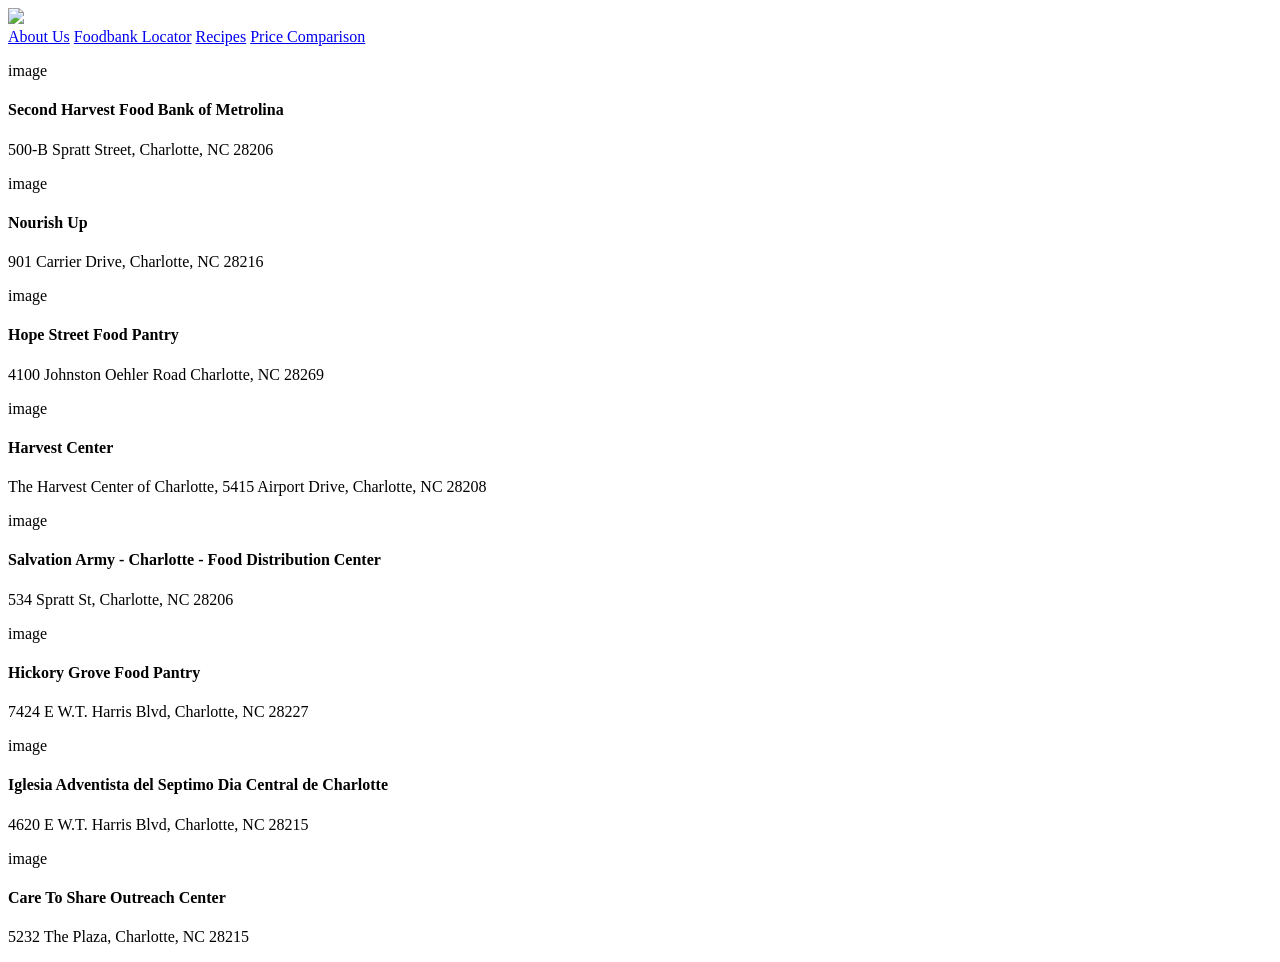
==== Foodbank/food.html @ 97f1b28b "added foodbanks location" ====
<!DOCTYPE html>
<html lang="en">
<head>
    <meta charset="UTF-8">
    <meta name="viewport" content="width=device-width, initial-scale=1.0">
    <title>Document</title>
</head>
<body>
    <header>
        <img src="image /Table for All-Logo .jpg" class="logo"> 
        <nav class="menu"> 
                <a href="#aboutus">About Us</a>
                <a href="foodbank locator">Foodbank Locator</a>
                <a href="Recipes">Recipes</a>  
                <a href="Price Comparison">Price Comparison</a>
        </nav> 
    </header>

    <div class="FoodbankInfo">
        <p>image</p>
        <h4>Second Harvest Food Bank of Metrolina</h4>
        <p>500-B Spratt Street, Charlotte, NC 28206</p>

        <p>image</p>
        <h4>Nourish Up</h4>
        <p>901 Carrier Drive, Charlotte, NC 28216</p>

        <p>image</p>
        <h4>Hope Street Food Pantry</h4>
        <p>4100 Johnston Oehler Road Charlotte, NC 28269</p>

        <p>image</p>
        <h4>Harvest Center</h4>
        <p>The Harvest Center of Charlotte, 5415 Airport Drive, Charlotte, NC 28208</p>

        <p>image</p>
        <h4>Salvation Army - Charlotte - Food Distribution Center</h4>
        <p>534 Spratt St, Charlotte, NC 28206</p>

        <p>image</p>
        <h4>Hickory Grove Food Pantry</h4>
        <p>7424 E W.T. Harris Blvd, Charlotte, NC 28227</p>

        <p>image</p>
        <h4>Iglesia Adventista del Septimo Dia Central de Charlotte</h4>
        <p>4620 E W.T. Harris Blvd, Charlotte, NC 28215</p>

        <p>image</p>
        <h4>Care To Share Outreach Center</h4>
        <p>5232 The Plaza, Charlotte, NC 28215</p>
    </div>
</body>
</html>
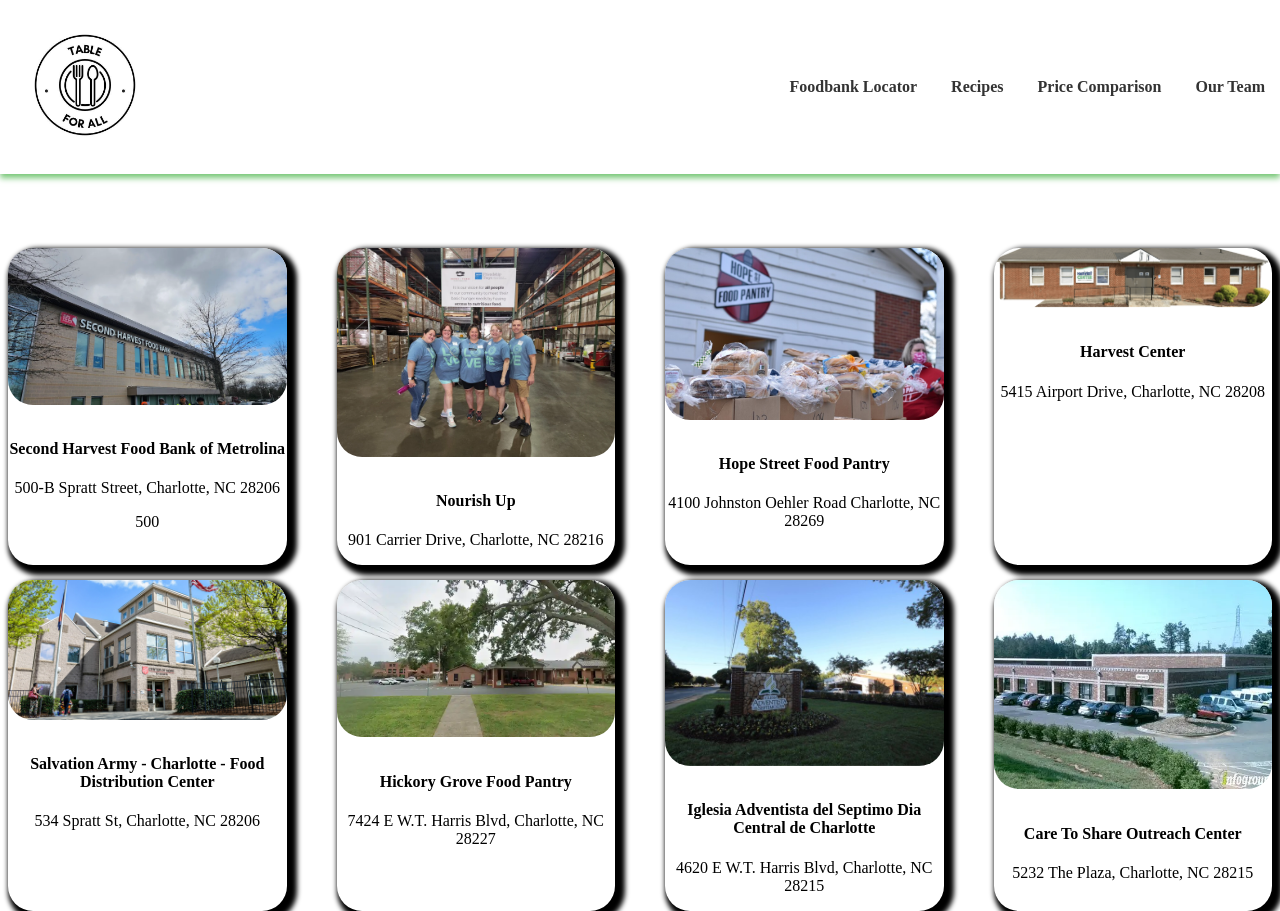
==== commit 0765d7a7: "added foodbank page and meet the team" ====
--- a/Foodbank/food.html
+++ b/Foodbank/food.html
@@ -4,50 +4,74 @@
     <meta charset="UTF-8">
     <meta name="viewport" content="width=device-width, initial-scale=1.0">
     <title>Document</title>
+    <link rel="stylesheet" href="food.css"/>
 </head>
 <body>
     <header>
-        <img src="image /Table for All-Logo .jpg" class="logo"> 
+        <a href="/index.html">
+            <img src="table4allimg_7822 (1).jpg" class="logo">
+        </a>
         <nav class="menu"> 
-                <a href="#aboutus">About Us</a>
-                <a href="foodbank locator">Foodbank Locator</a>
-                <a href="Recipes">Recipes</a>  
-                <a href="Price Comparison">Price Comparison</a>
+                <a href="/Foodbank/food.html">Foodbank Locator</a>
+                <a href="/Recipe/recipe.html">Recipes</a>  
+                <a href="/PriceCompare/price.html">Price Comparison</a>
+                <a href="/MeetTeam/meet.html">Our Team</a>
         </nav> 
     </header>
+<main>
+    <div class="FoodbankList">
+        
+        <div class="FoodbankLocation">
+            <img src="SecondHarvestFoodbankofMetrolina.webp">
+            <h4>Second Harvest Food Bank of Metrolina</h4>
+            <p>500-B Spratt Street, Charlotte, NC 28206</p> 
+            <p>500</p>
+        </div>
 
-    <div class="FoodbankInfo">
-        <p>image</p>
-        <h4>Second Harvest Food Bank of Metrolina</h4>
-        <p>500-B Spratt Street, Charlotte, NC 28206</p>
+        <div class="FoodbankLocation">
+            <img src="NourishUp.webp">
+            <h4>Nourish Up</h4>
+            <p>901 Carrier Drive, Charlotte, NC 28216</p>
+        </div>
 
-        <p>image</p>
-        <h4>Nourish Up</h4>
-        <p>901 Carrier Drive, Charlotte, NC 28216</p>
+        <div class="FoodbankLocation">
+            <img src="HopeStreet.jpeg">
+            <h4>Hope Street Food Pantry</h4>
+            <p>4100 Johnston Oehler Road Charlotte, NC 28269</p>
+        </div>
 
-        <p>image</p>
-        <h4>Hope Street Food Pantry</h4>
-        <p>4100 Johnston Oehler Road Charlotte, NC 28269</p>
+        <div class="FoodbankLocation">
+            <img src="HarvestCenterofCharlotte.png">
+            <h4>Harvest Center</h4>
+            <p>5415 Airport Drive, Charlotte, NC 28208</p>
+        </div>
 
-        <p>image</p>
-        <h4>Harvest Center</h4>
-        <p>The Harvest Center of Charlotte, 5415 Airport Drive, Charlotte, NC 28208</p>
+        <div class="FoodbankLocation">
+            <img src="SalvationArmyCharlotte.jpg">
+            <h4>Salvation Army - Charlotte - Food Distribution Center</h4>
+            <p>534 Spratt St, Charlotte, NC 28206</p>
+        </div>
 
-        <p>image</p>
-        <h4>Salvation Army - Charlotte - Food Distribution Center</h4>
-        <p>534 Spratt St, Charlotte, NC 28206</p>
+        <div class="FoodbankLocation">
+            <img src="HickoryGrove.webp">
+            <h4>Hickory Grove Food Pantry</h4>
+            <p>7424 E W.T. Harris Blvd, Charlotte, NC 28227</p>
+        </div>
 
-        <p>image</p>
-        <h4>Hickory Grove Food Pantry</h4>
-        <p>7424 E W.T. Harris Blvd, Charlotte, NC 28227</p>
+        <div class="FoodbankLocation">
+            <img src="IglesiaAdventista.jpg">
+            <h4>Iglesia Adventista del Septimo Dia Central de Charlotte</h4>
+            <p>4620 E W.T. Harris Blvd, Charlotte, NC 28215</p>
+        </div>
 
-        <p>image</p>
-        <h4>Iglesia Adventista del Septimo Dia Central de Charlotte</h4>
-        <p>4620 E W.T. Harris Blvd, Charlotte, NC 28215</p>
+        <div class="FoodbankLocation">
+            <img src="CareToShare.webp">
+            <h4>Care To Share Outreach Center</h4>
+            <p>5232 The Plaza, Charlotte, NC 28215</p>
+        </div>
+    </div>
 
-        <p>image</p>
-        <h4>Care To Share Outreach Center</h4>
-        <p>5232 The Plaza, Charlotte, NC 28215</p>
-    </div>
+</main>
+    
 </body>
-</html>+</html>
--- a/Foodbank/food.css
+++ b/Foodbank/food.css
@@ -0,0 +1,54 @@
+header{
+    position: fixed;
+    background-color:white;
+    top:0;
+    left:0;
+    right:0;
+    width: 100%;
+    display: flex;
+    justify-content: space-between;
+    z-index: 50;
+    align-items: center;
+    box-shadow: 0 4px 6px rgb(117, 198, 117);
+}
+
+.menu a {
+    margin: 15px;
+    text-decoration: none;
+    font-weight: bold;
+    color: #333
+}
+
+.menu a:hover {
+    color: green;
+}
+
+.logo { 
+    padding: 10px;
+    margin: 10px;
+    width: 130px;
+    height: auto;
+}
+
+.FoodbankList{
+    display: grid;
+    grid-template-columns: repeat(4, 1fr);
+    gap: 15px;
+    transform: translateY(15rem);
+    text-align: center;
+    column-gap: 50px;
+}
+
+.FoodbankLocation{
+    box-shadow: 5px 5px 5px 5px;
+    border-radius: 25px;
+}
+
+.FoodbankList img{
+    max-width: 100%;
+    height: auto;
+    object-fit: cover;
+    margin-bottom: 10px;
+    border-radius: 25px;
+}
+
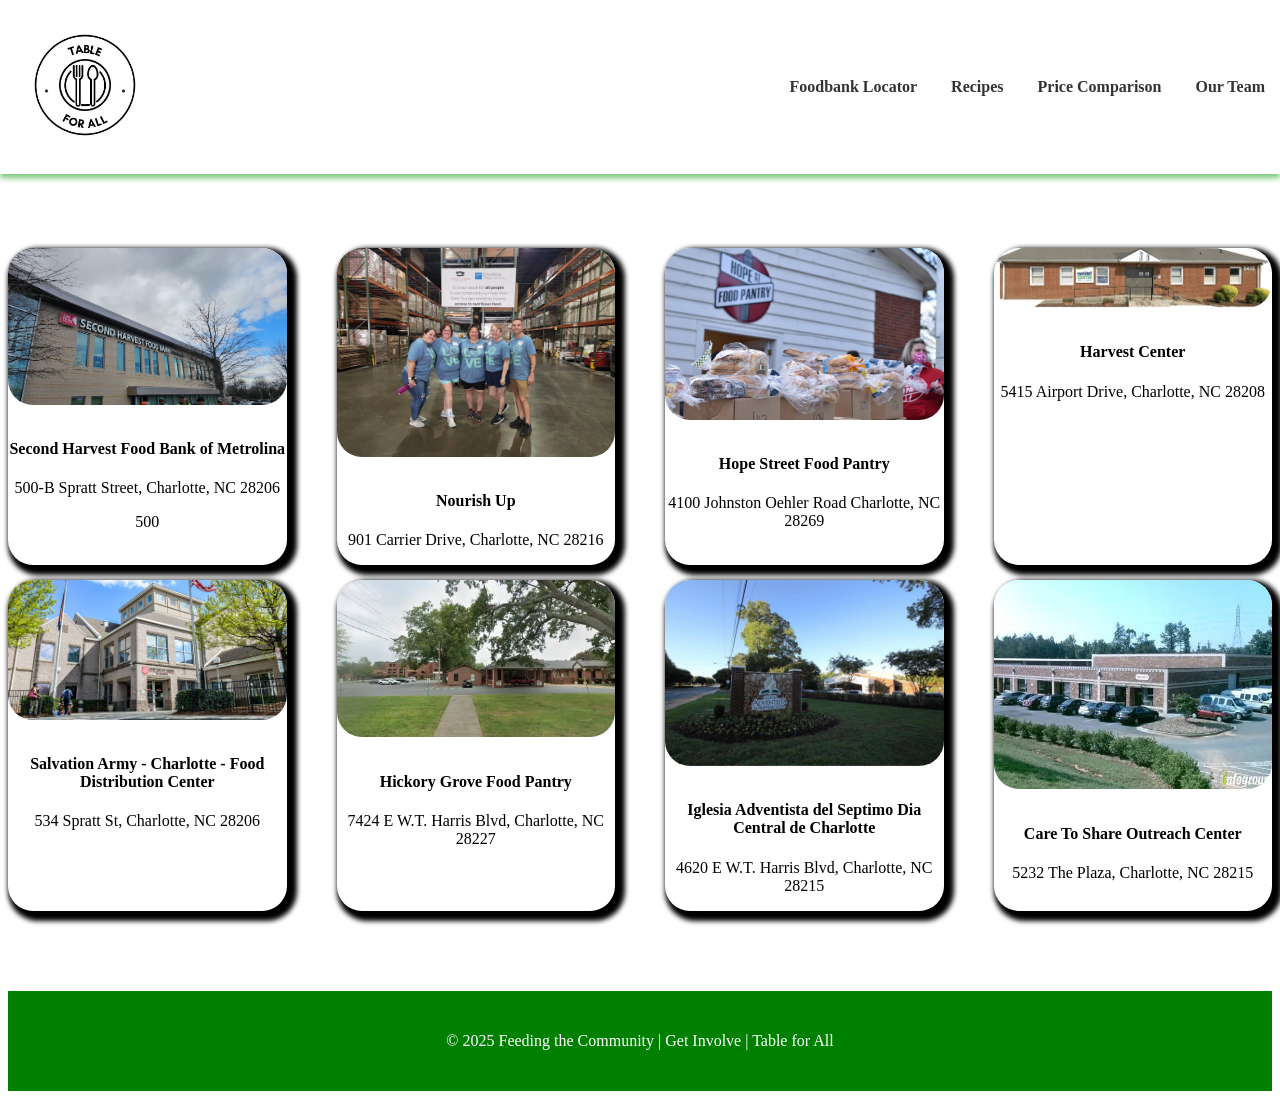
==== commit 352696f4: "Added project overview and bios for Amy and Helena" ====
--- a/Foodbank/food.html
+++ b/Foodbank/food.html
@@ -3,7 +3,7 @@
 <head>
     <meta charset="UTF-8">
     <meta name="viewport" content="width=device-width, initial-scale=1.0">
-    <title>Document</title>
+    <title>Foodbank Locator</title>
     <link rel="stylesheet" href="food.css"/>
 </head>
 <body>
@@ -72,6 +72,12 @@
     </div>
 
 </main>
-    
+ 
+<footer> 
+<div>
+    <p> &copy; 2025 Feeding the Community | Get Involve | Table for All</p>
+</div>
+</footer>
+
 </body>
 </html>
--- a/Foodbank/food.css
+++ b/Foodbank/food.css
@@ -52,3 +52,10 @@
     border-radius: 25px;
 }
 
+footer {
+    background-color: green;
+    color: white; 
+    text-align: center; 
+    padding: 25px;
+    margin-top: 20rem; 
+}
